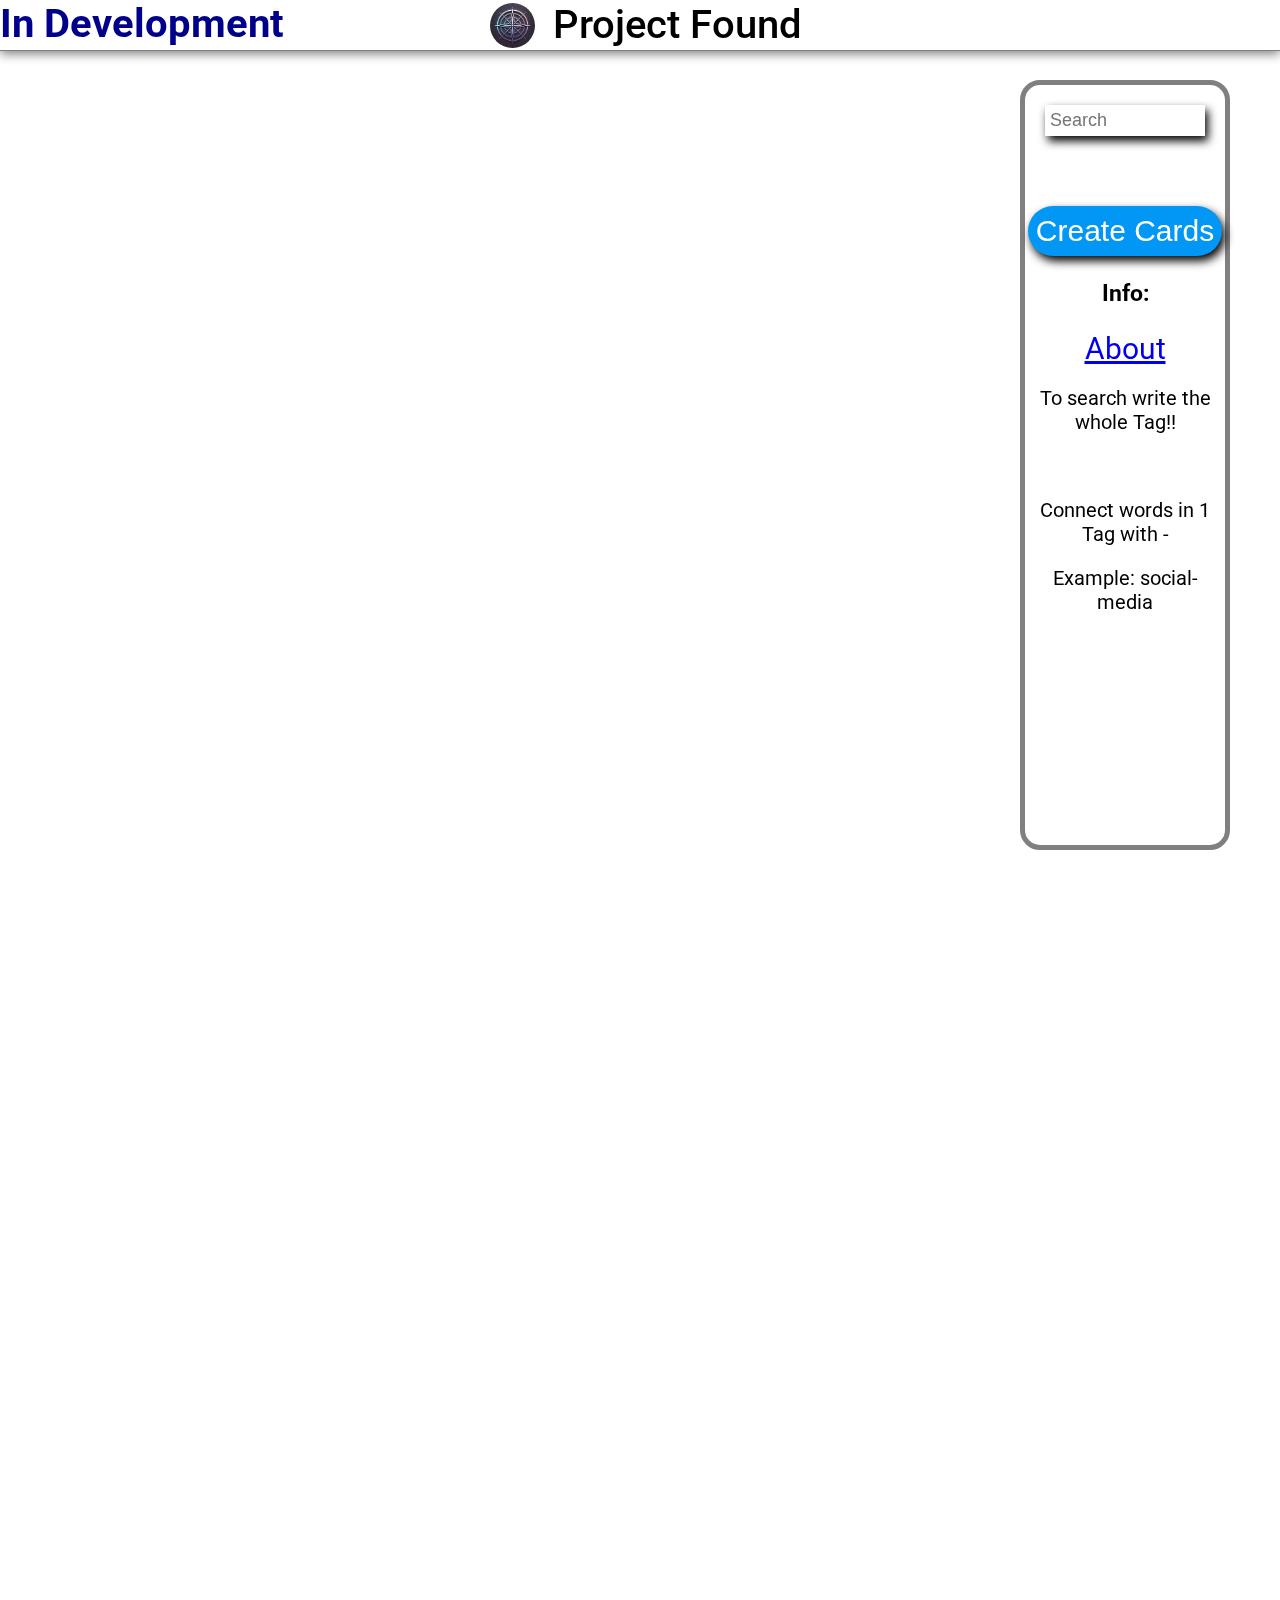
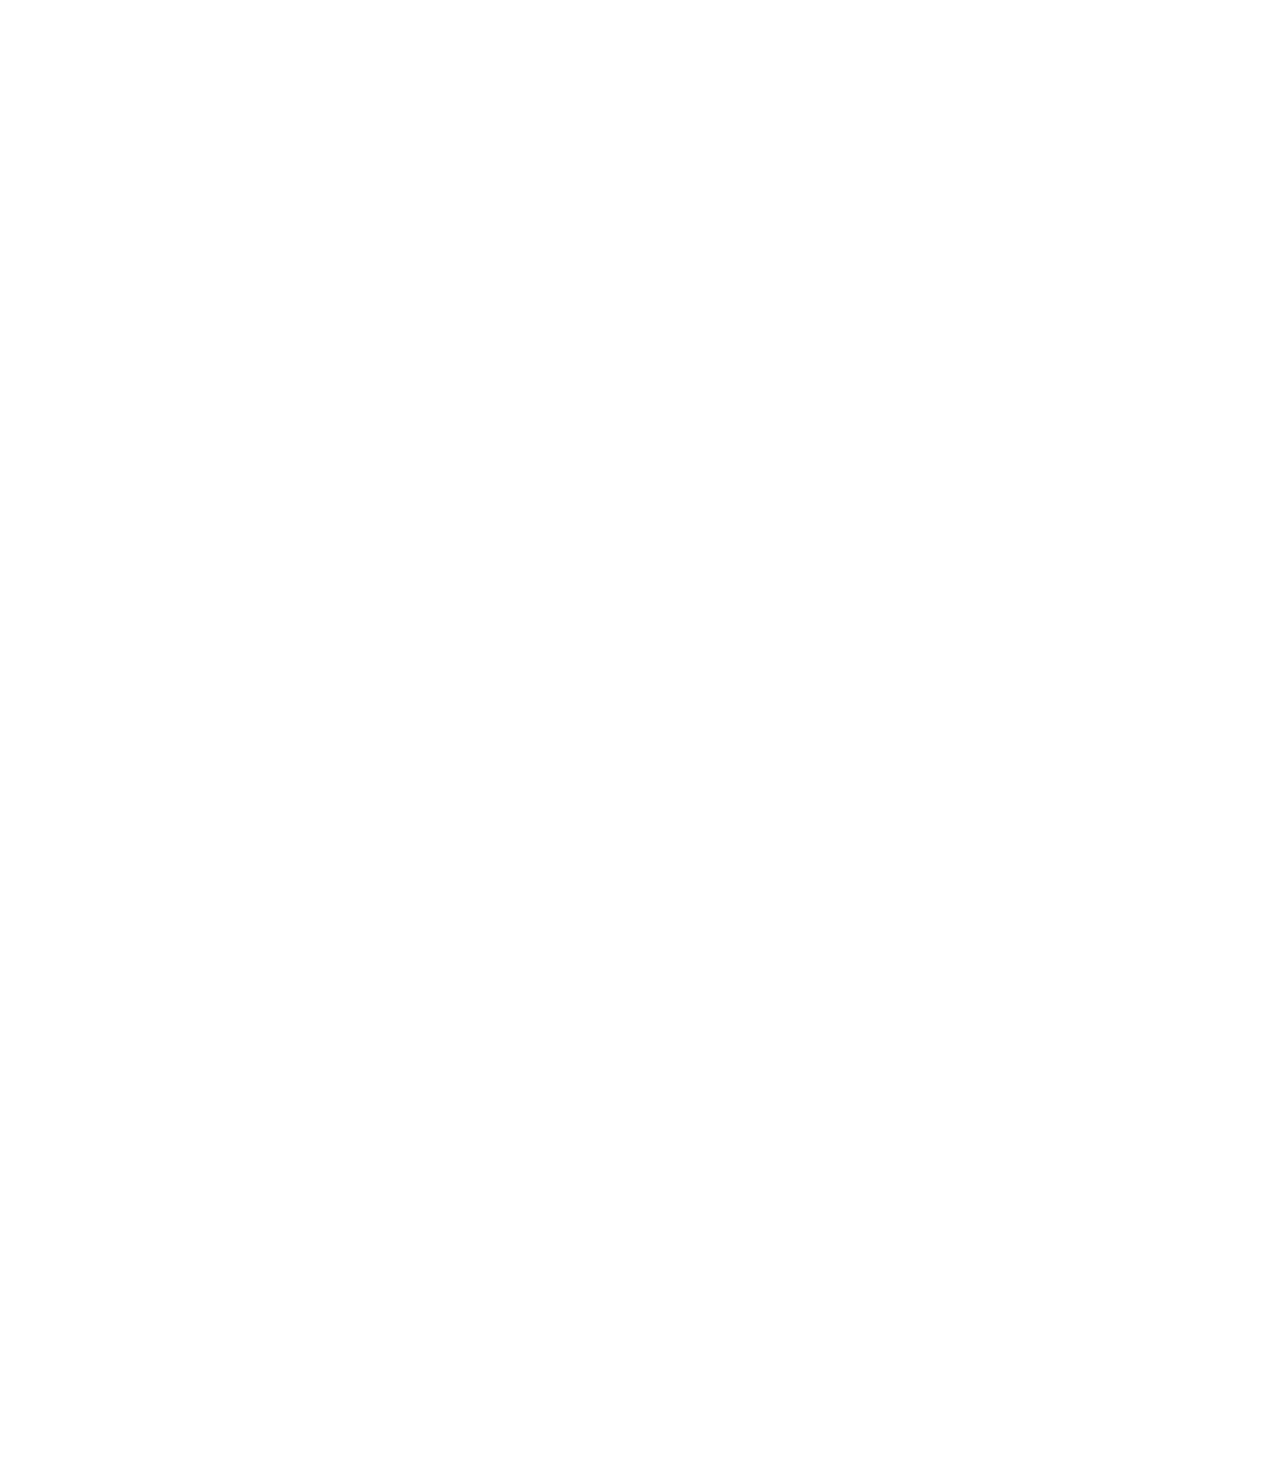
==== index.html @ c5f08c00 "Add files via upload" ====
<!DOCTYPE html>
<html lang="en">
<head>
    <meta charset="UTF-8">
    <meta name="viewport" content="width=device-width, initial-scale=1.0">
    <title>Project Found</title>

    <link rel="stylesheet" href="style/general.css">
    <link rel="stylesheet" href="style/section.css">
    <link rel="stylesheet" href="style/cards.css">
    <link rel="stylesheet" href="style/header.css">

    <link rel="preconnect" href="https://fonts.googleapis.com">
    <link rel="preconnect" href="https://fonts.gstatic.com" crossorigin>
    <link href="https://fonts.googleapis.com/css2?family=Roboto:wght@400;500;700&display=swap" rel="stylesheet">
</head>

<body>
    <div class="header">
        <div class="header_left">
           <h1>In Development</h1>
        </div>
        <div class="header_center">
            <img class="logo" src="Icons/Project_Found-Logo.png"alt ="Logo not available">
            <a href='html/about.html'>
                <button class="title">Project Found</button>
            </a>  
        </div>
        <div class="header_right">
            
        </div>
    </div>



    <div class="right_panel">
        <input class="search-bar" type="text" id="searchInput" placeholder="Search" onkeyup="filterTags()">
        <a href='html/create_cards.html' target="_blank">
            <button class="create-cards-button">Create Cards</button>
        </a>
        <h3>Info:</h3>
        <a href='html/about.html' class="about-link">About</a>
        <p>To search write the whole Tag!!</p>
        <br>
        <p>Connect words in 1 Tag with -</p>
        <p>Example: social-media</p>
    </div>
    

    <div class="section_grid">


        <div class="center_section" id="cards">
            <!-- Cards will be dynamically loaded here -->
        </div>

        <div class="right_section">
            
        </div>
    </div>
    <script src="script/load_cards.js"></script>
    <script src="script/filter_cards.js"></script>
</body>
</html>
---- style/general.css ----
body{
    margin: 0;
    padding-top:60px ;
    font-family: roboto, Arial;
    font-size: 20px;
    height: 3000px;
    min-width: 830px;
} 

.about-link{
    font-family: roboto, Arial;
    font-size: 30px;
}
---- style/section.css ----
.section_grid{
    display: grid;
    grid-template-columns: 1fr 300px;
}


.left_section, .right_section{
    min-width: 200px;
}


.center_section{
    margin-left: 40px;
    display: grid;
    
}
@media (min-width: 780px) and (max-width: 1001px) {
    .center_section{
        grid-template-columns: 1fr 1fr;
    }
}

@media (min-width: 1001px) and (max-width: 1190px) {
    .center_section{
        grid-template-columns: 1fr 1fr 1fr;
    }
}

@media (min-width: 1191px) and (max-width: 1430px) {
    .center_section{
        grid-template-columns: 1fr 1fr 1fr 1fr;
    }
}

@media (min-width: 1431px) and (max-width: 1600px) {
    .center_section{
        grid-template-columns: 1fr 1fr 1fr 1fr 1fr;
    }
}

@media (min-width: 1601px) {
    .center_section{
        grid-template-columns: 1fr 1fr 1fr 1fr 1fr 1fr;
    }
}







.left_panel,
.right_panel{
    position: fixed;
    top: 80px;
    bottom: 50px;

    width: 200px;
    border: 5px solid gray;
    border-radius: 20px;

    text-align: center;
}

.left_panel{
    left: 50px;
    
}
.right_panel{
    right: 50px;
}

.search-bar{
    margin: 20px;
    padding: 5px;
    right: 40px;
    font-size: large;
    width: 150px;
    border: 2px;
    box-shadow: 3px 5px 10px black;;
}



.create-cards-button{
    font-size: 30px;
    margin-top: 50px;
    padding: 8px;
    color: white;
    background-color: rgb(2, 151, 244);
    border: 0px;
    border-radius: 30px;
    box-shadow: 3px 5px 10px black;
    transition: background-color 0.45s, color 0.45s;
}
.create-cards-button:hover{
    background-color: white;
    color: rgb(2, 151, 244);
}
---- style/cards.css ----
.card {
    display: grid;
    grid-template-rows: 110px 1fr;
    border: 5px solid black;
    border-radius: 20px;
    align-items: center;
    text-align: center;
    width: 180px;
    height: 180px;
    margin-bottom: 20px;
}

.card_text {
    margin-top: 5px;
    padding-top: 5px;
    border-top: 5px solid black;
    margin-bottom: 5px;

}

.icon {
    height: auto; /* Allow icon to fill the available width */
    width: auto; /* Maintain aspect ratio */
    max-height: 115px;
    max-width: 115px;
    display: block; /* Allow centering */
    padding-top: 15px;
    margin: auto; /* Center the icon */
    align-items: center;
    
}

.icon_space {
    border: 0px;
    font-size: 0px;
}
---- style/header.css ----
.logo {
    margin: 2.5px;
    height: 45px;
    border-radius: 30px;
    transition: height 0.5s;

}
.logo:hover{
    height: 600px;

    
}

.header {
    display: flex;
    flex-direction: row;
    justify-content: space-between;

    position: fixed;
    top: 0;
    left: 0;
    right: 0;
    z-index: 1;

    height: 50px;
    border: 1px;
    background-color: white;
    border-color: grey;
    border-bottom-style: solid;
    margin-bottom: 10px;
    box-shadow: 0px 3px 10px grey;
}

.header_left{
    width: auto;
}

.header_left h1{
    margin: 0px;
    color: darkblue;
}

.header_center{
    display: grid;
    grid-template-columns: 60px 1fr;
    flex: 1;
    margin-left: 40px;
    margin-right: 30px;
    max-width: 400px;
    min-width: 60px;
}

.title{
    font-family: roboto, Arial;
    font-size: 40px;
    font-weight:500;
    border: 0px;
    background: none;
    transition: color 0.3s;
}
.title:hover{
    color: rgb(2, 151, 244);
}

.header_right{
    width: 200px;
}

.LogIn-button{
    font-size: 15px;
    margin: 5px;
    padding: 8px;
    border: 5px;
    border-color: black;
    border-radius: 5px;
    box-shadow: 3px 5px 5px darkgray;
    transition: background-color 0.45s, color 0.45s;
}
.LogIn-button:hover{
    background-color: white;
    color: rgb(2, 151, 244);
}
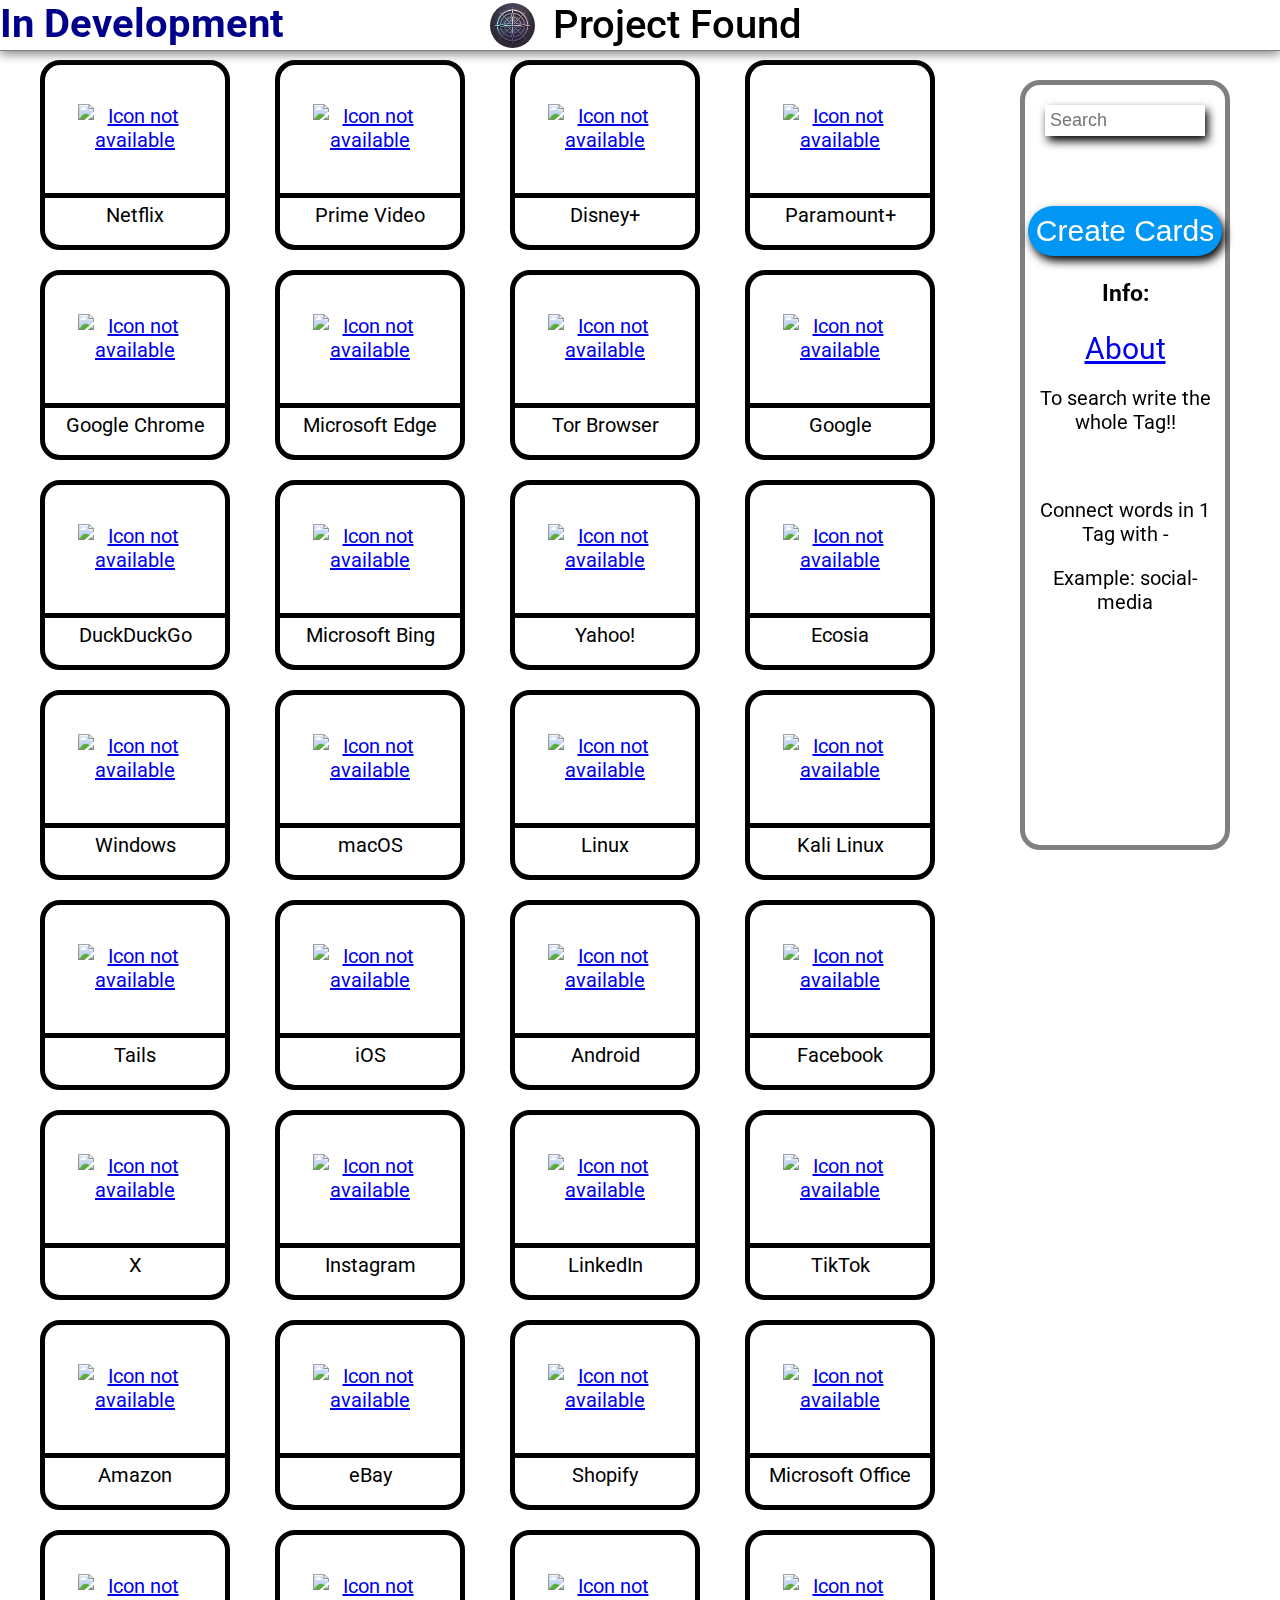
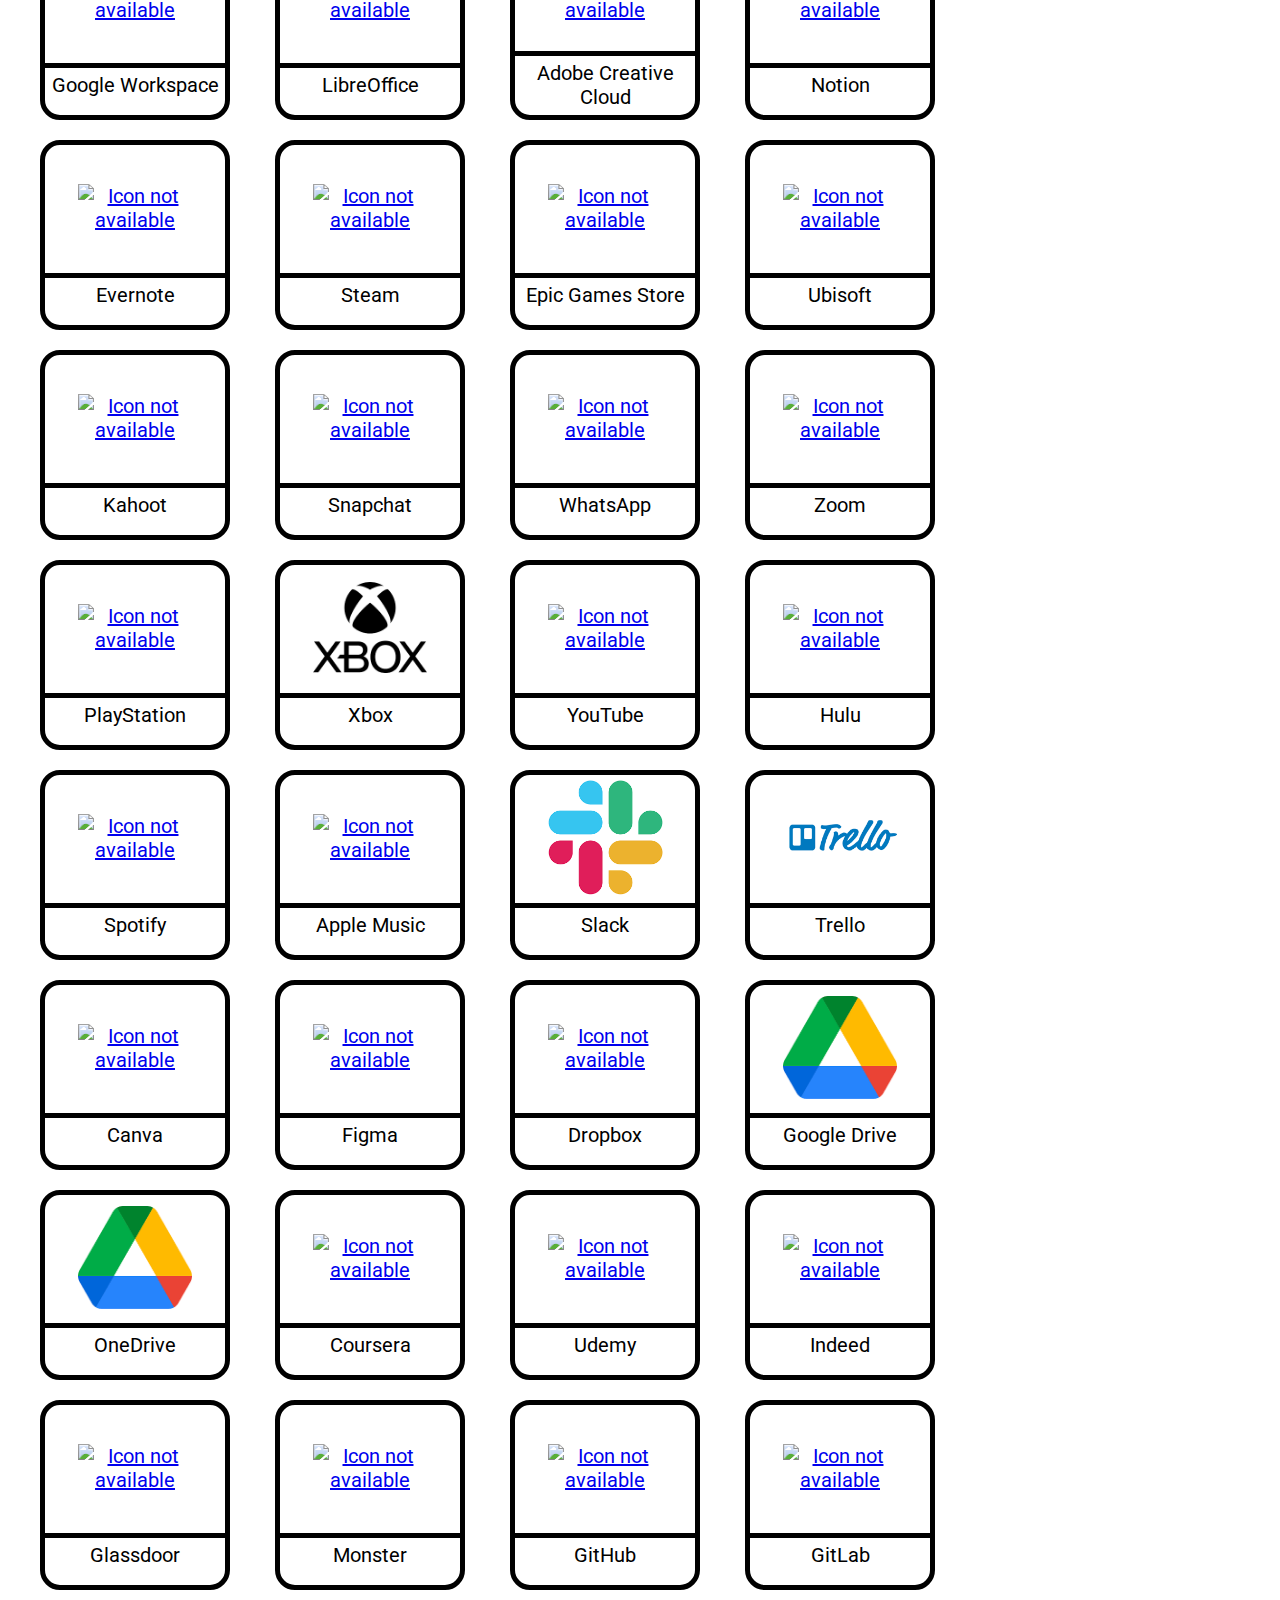
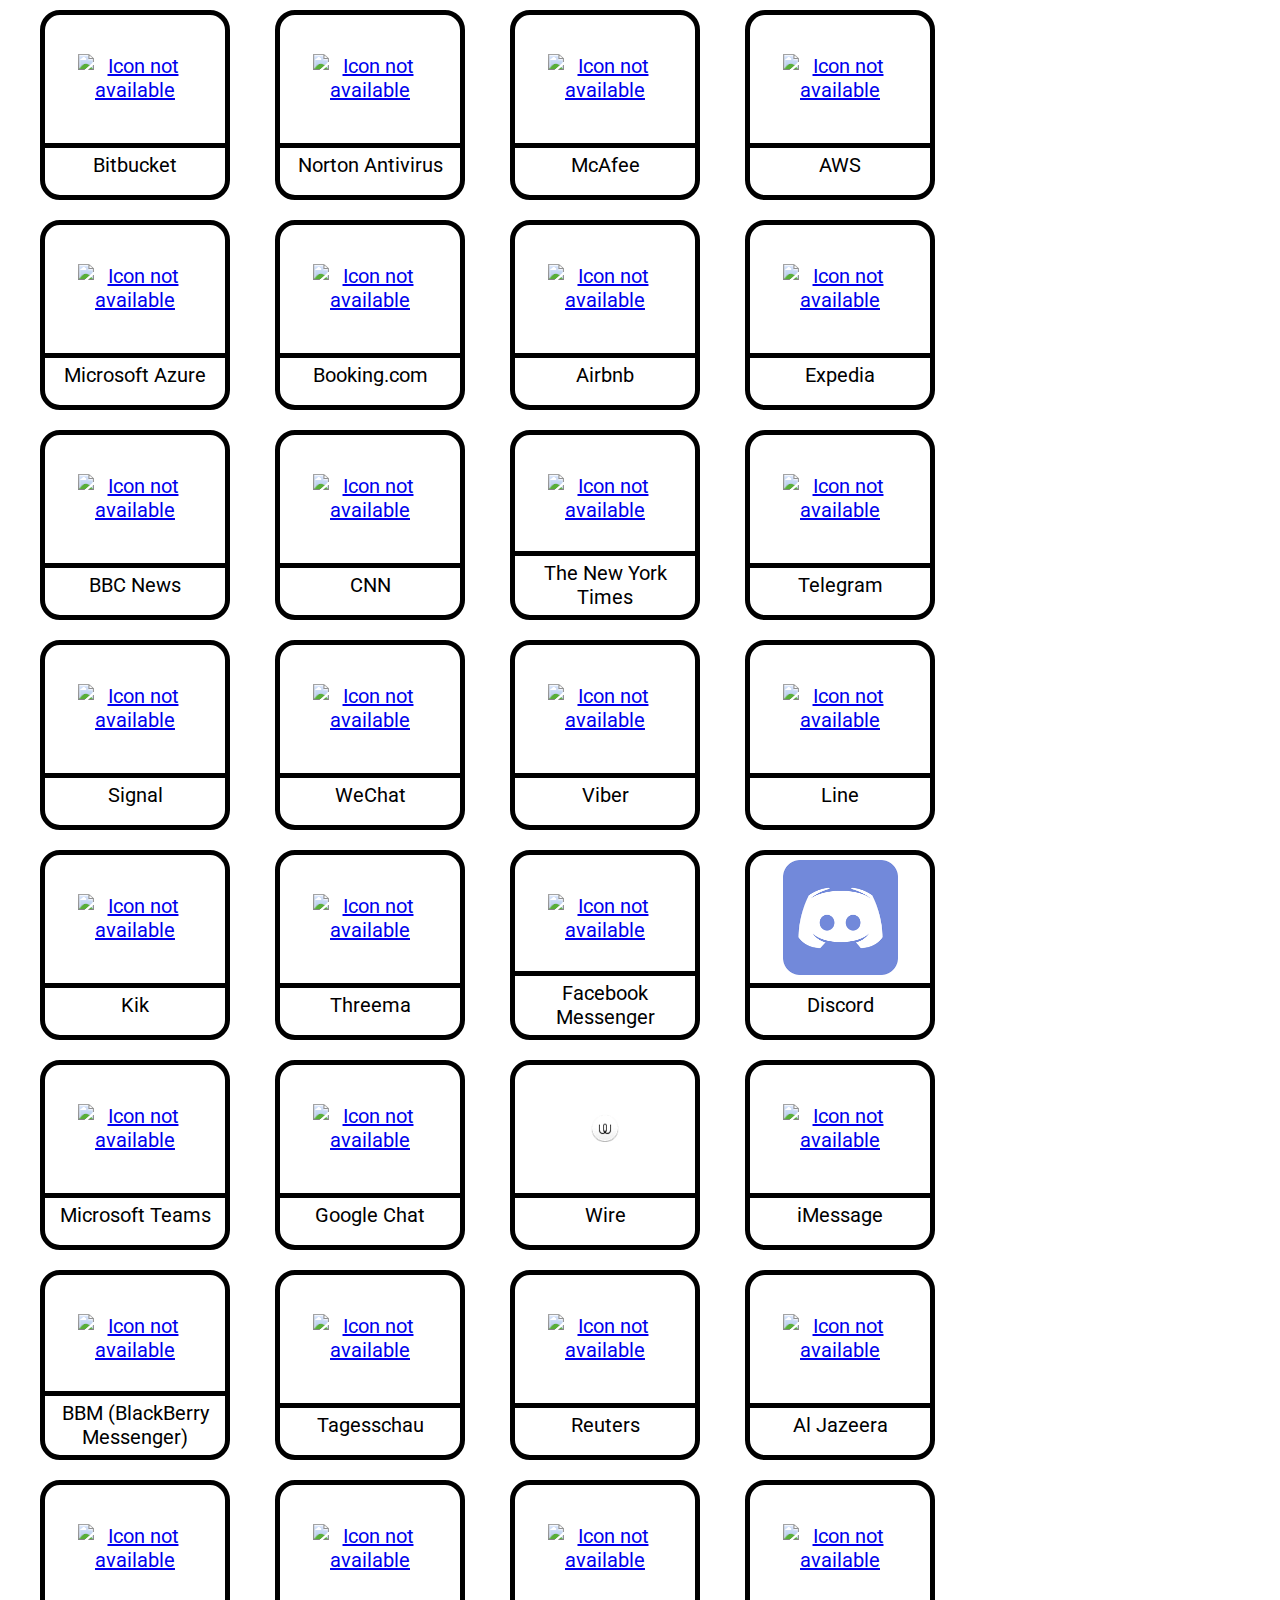
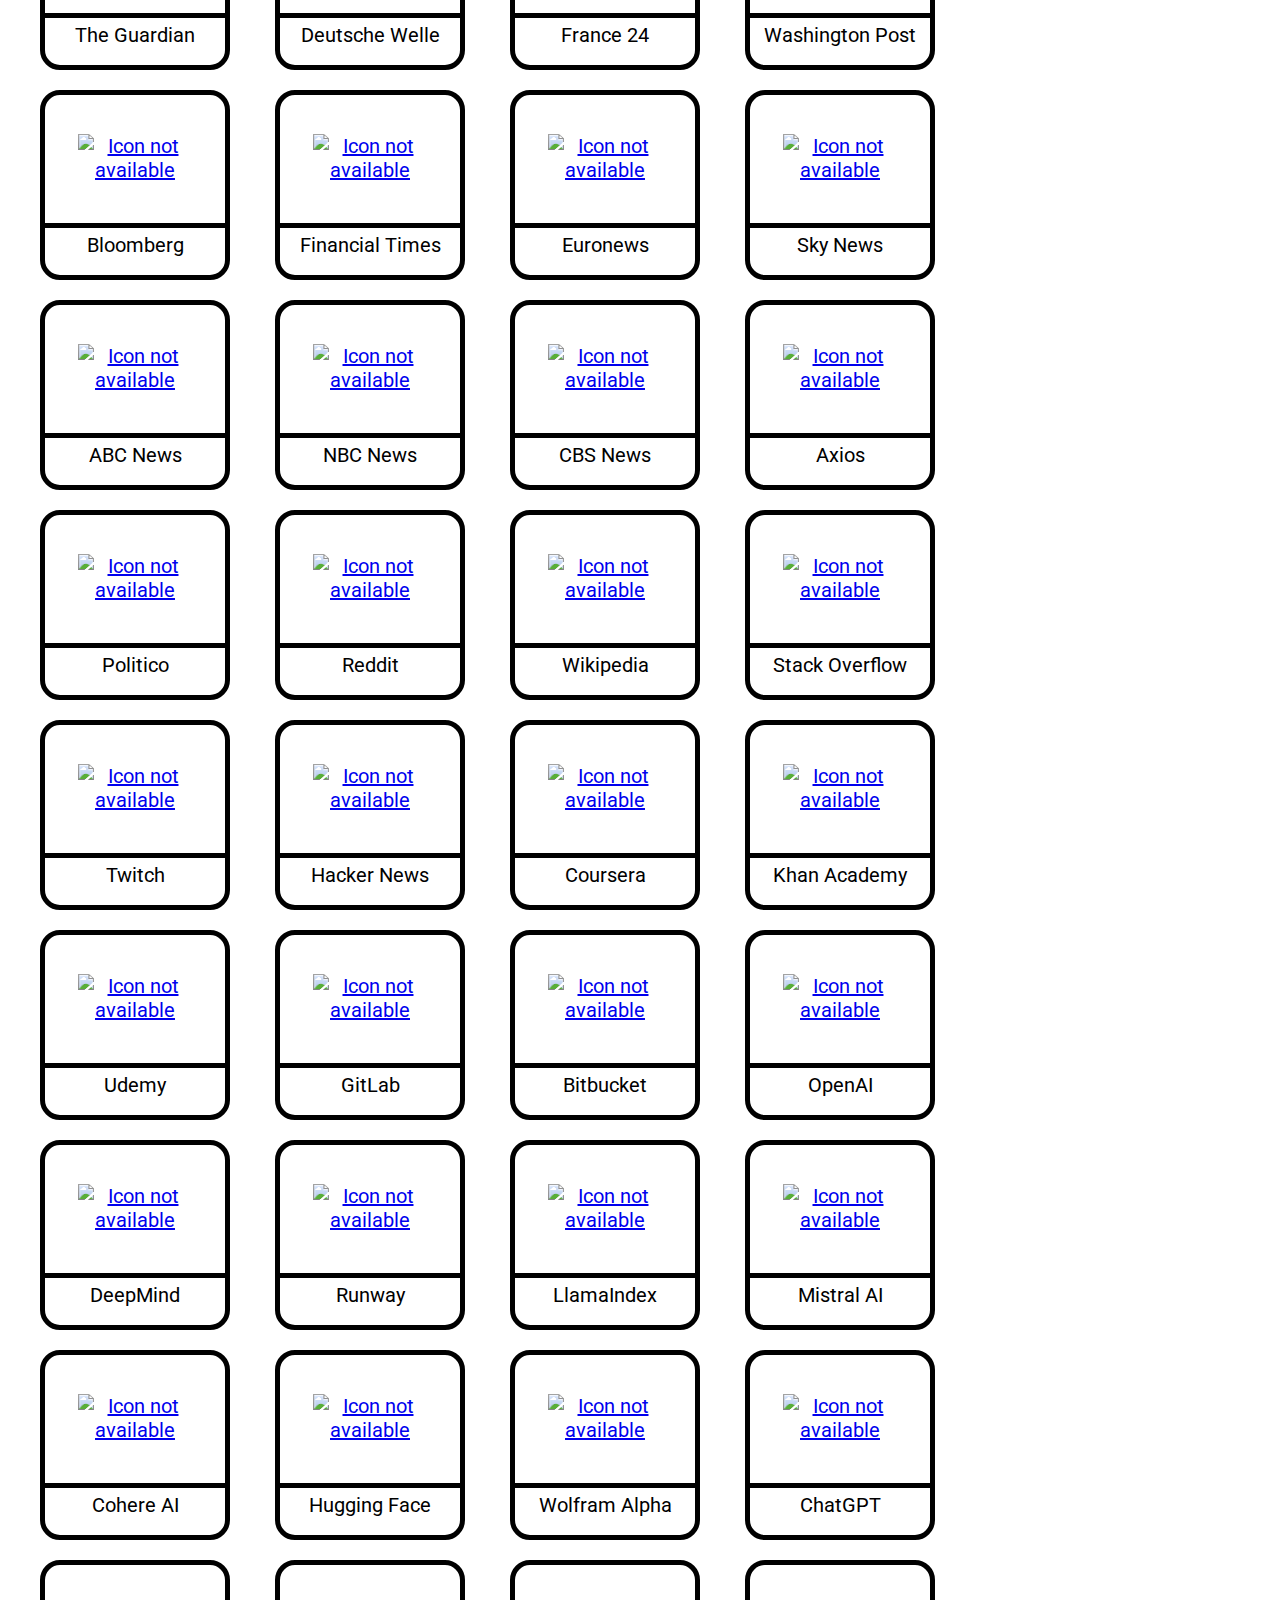
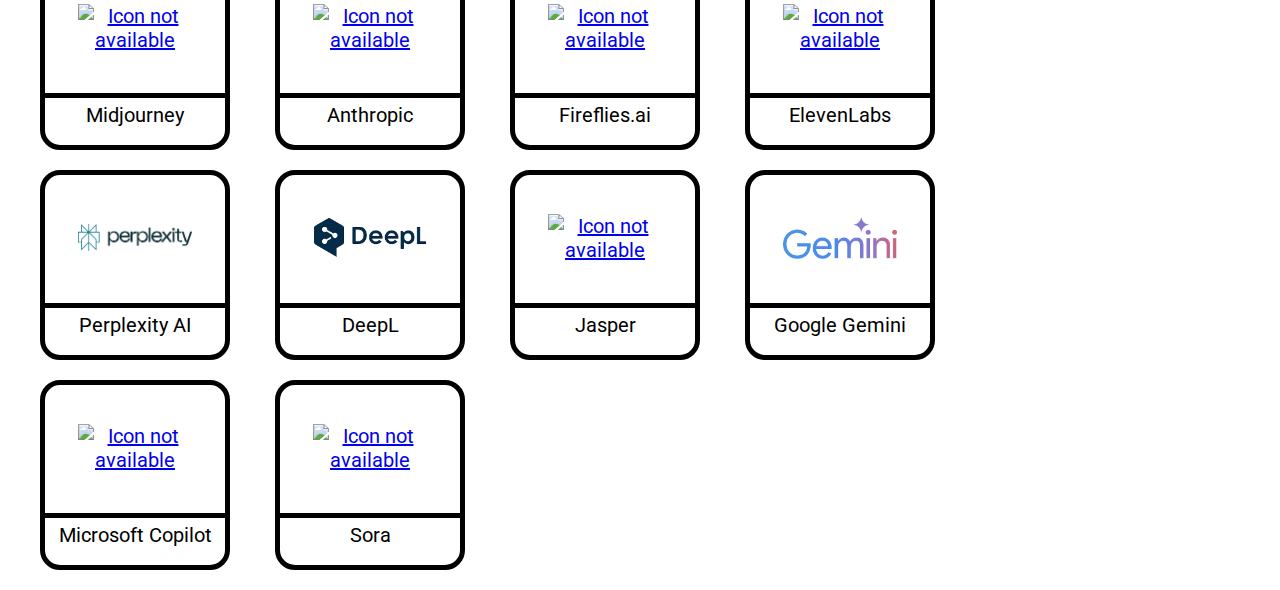
==== commit 984ca0fe: "Update index.html" ====
--- a/index.html
+++ b/index.html
@@ -13,6 +13,8 @@
     <link rel="preconnect" href="https://fonts.googleapis.com">
     <link rel="preconnect" href="https://fonts.gstatic.com" crossorigin>
     <link href="https://fonts.googleapis.com/css2?family=Roboto:wght@400;500;700&display=swap" rel="stylesheet">
+    <script async src="https://pagead2.googlesyndication.com/pagead/js/adsbygoogle.js?client=ca-pub-4884855714111551"
+     crossorigin="anonymous"></script>
 </head>
 
 <body>
--- a/style/general.css
+++ b/style/general.css
@@ -3,11 +3,10 @@
     padding-top:60px ;
     font-family: roboto, Arial;
     font-size: 20px;
-    height: 3000px;
     min-width: 830px;
 } 
 
 .about-link{
     font-family: roboto, Arial;
     font-size: 30px;
-}+}
